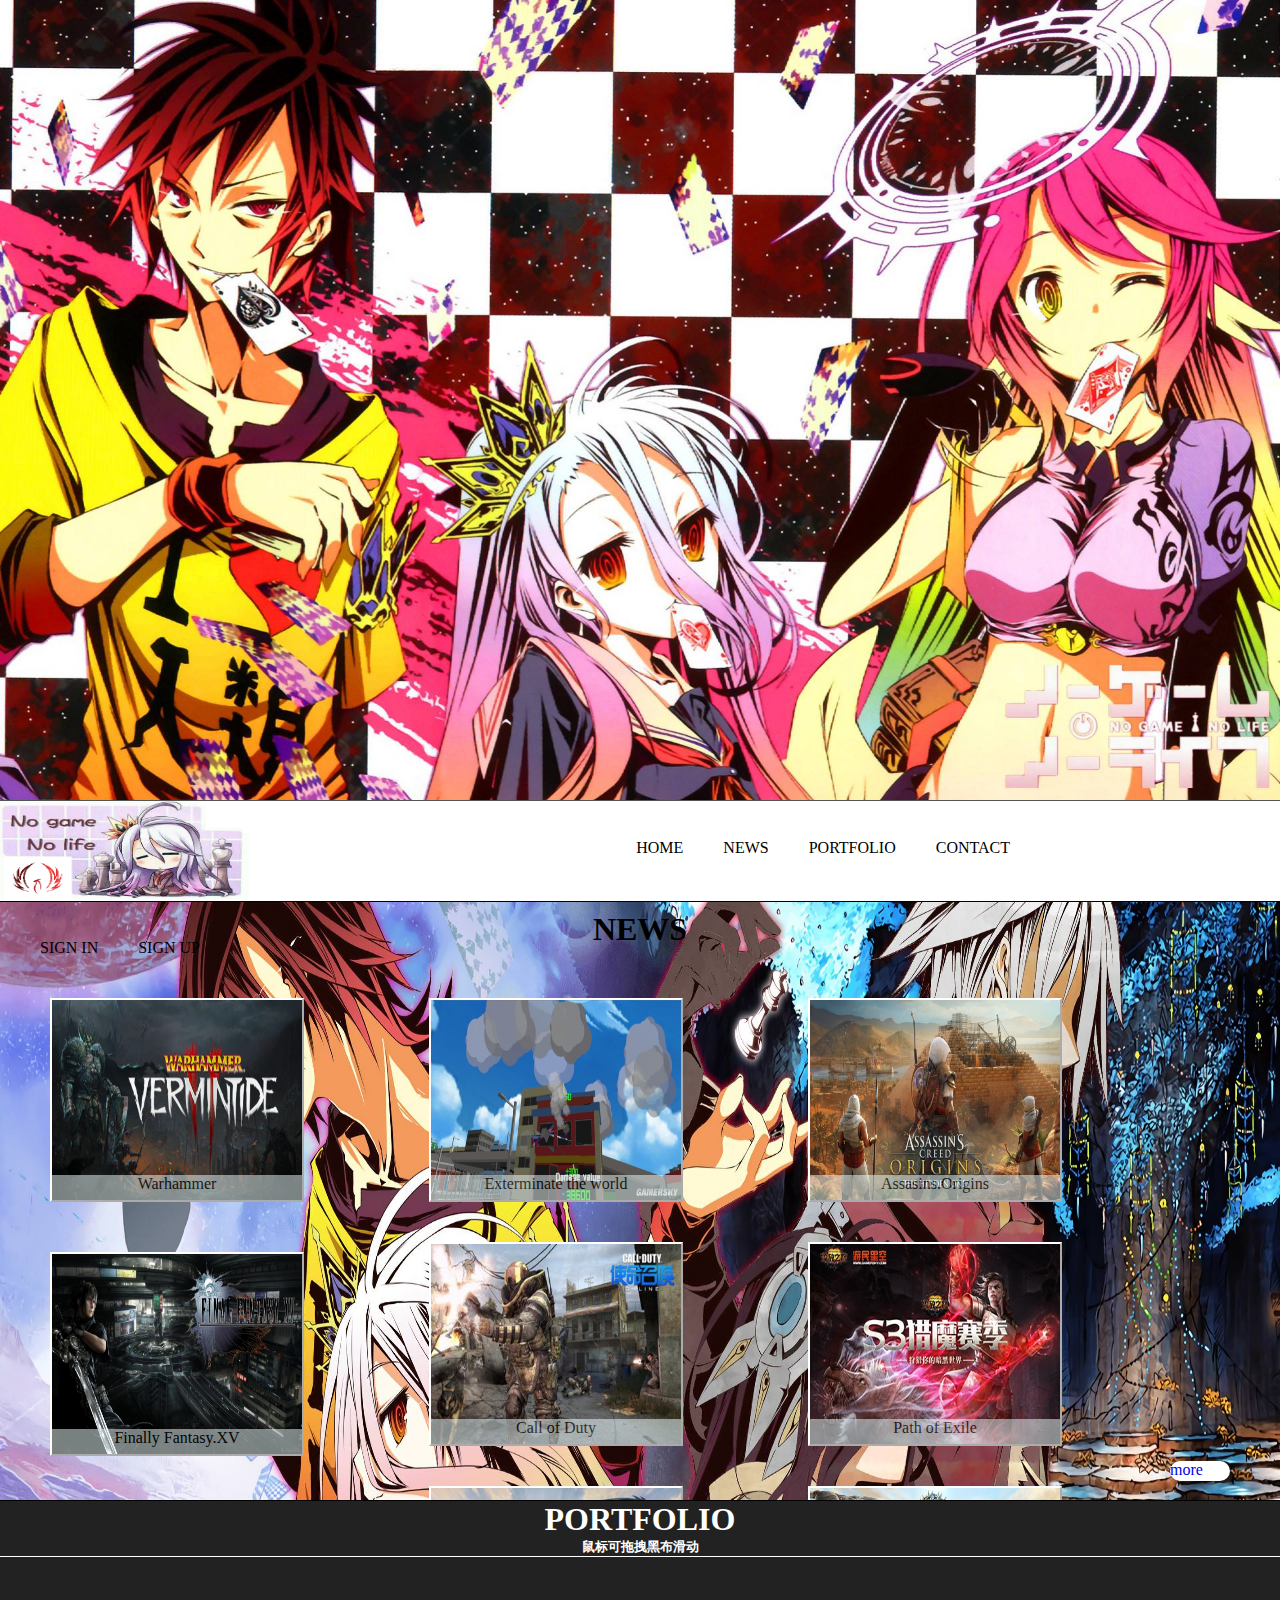
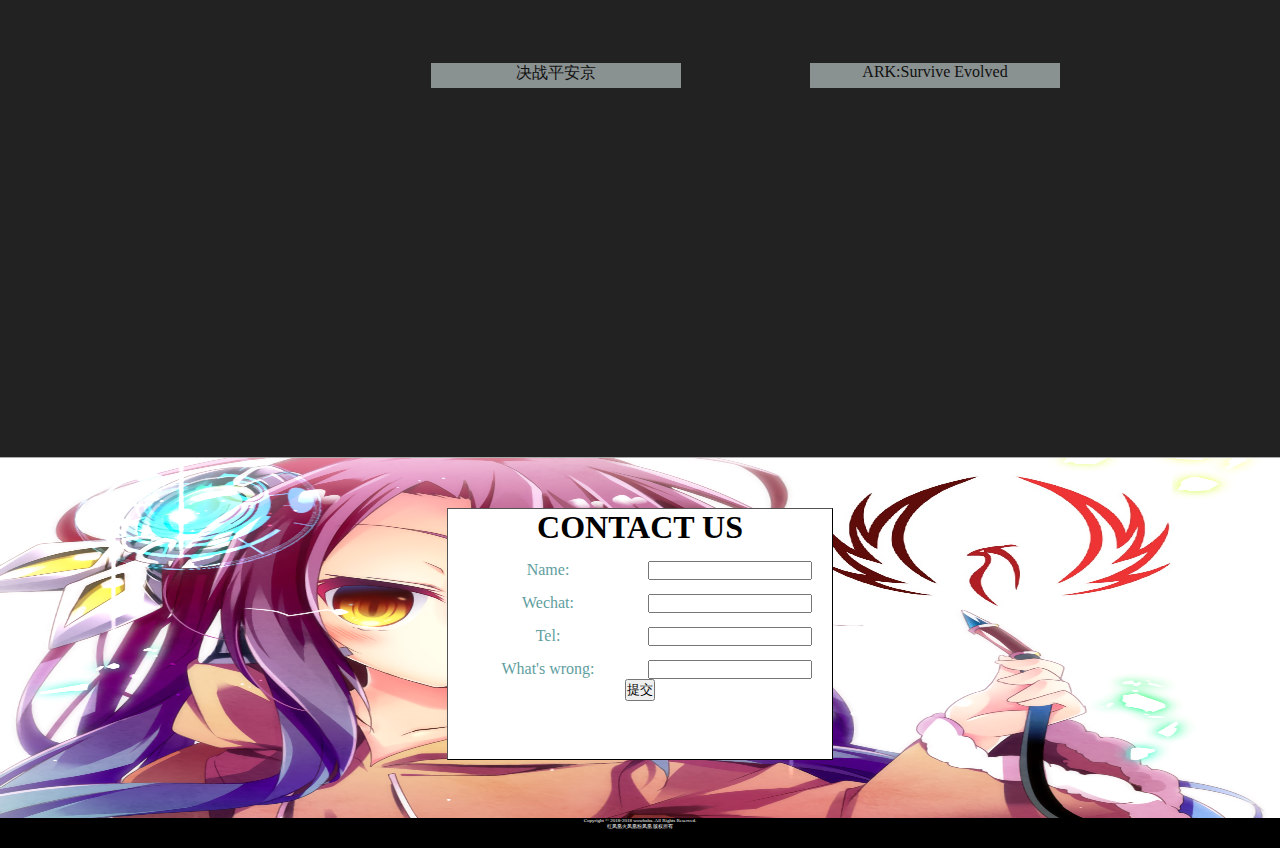
==== new 1(2).html @ fcfeee96 "change log" ====
<!doctype html>
<html>
<head>
	<meta charset="utf-8">
	<title>红凤凰火凤凰粉凤凰</title>
	<link rel="stylesheet" href="css/idangerous.swiper.css">
	
    <script src="jquery-3.3.1.min.js"></script>
<style>
	*{
		margin:0px;
		padding:0px;
	}

.swiper-container {
  width: 100%;
  height: 100%;
  color: #fff;
  background: #222;
  text-align: center;
		 border-top: 1px outset white;
 	border-bottom: 1px outset white;
}
.swiper-slide {
  height: 100%;
  opacity: 0.4;
  -webkit-transition: 300ms;
  -moz-transition: 300ms;
  -ms-transition: 300ms;
  -o-transition: 300ms;
  transition: 300ms;
  -webkit-transform: scale(0);
  -moz-transform: scale(0);
  -ms-transform: scale(0);
  -o-transform: scale(0);
  transform: scale(0);

}
.swiper-slide-visible {
  opacity: 0.5;
  -webkit-transform: scale(0.8);
  -moz-transform: scale(0.8);
  -ms-transform: scale(0.8);
  -o-transform: scale(0.8);
  transform: scale(0.8);
}
.swiper-slide-active {
  top: 0;

  -webkit-transform: scale(1);
  -moz-transform: scale(1);
  -ms-transform: scale(1);
  -o-transform: scale(1);
  transform: scale(1);
}
.slide1 {
  	-moz-background-size:100% 100%; 
	background-size:100% 100%;
	background-image:url(img/dnf.jpg);
}
.slide2 {
 	-moz-background-size:100% 100%; 
	background-size:100% 100%;
	background-image:url(img/battlegrounds.jpg);
}
.slide3 {
  	-moz-background-size:100% 100%; 
	background-size:100% 100%;
	background-image:url(img/wzry.jpg);
}
.slide4 {
  	-moz-background-size:100% 100%; 
	background-size:100% 100%;
	background-image:url(img/QQSpeed.jpg);
}
.slide5 {
  	-moz-background-size:100% 100%; 
	background-size:100% 100%;
	background-image:url(img/swxf.jpg);
}
.slide6{
	  	-moz-background-size:100% 100%; 
	background-size:100% 100%;
	background-image:url(img/lol.jpg);
}
.swiper-slide .title {
  font-style: italic;
  font-size: 42px;
  margin-top: 80px;
  margin-bottom: 0;
  line-height: 45px;
}
.title
{
	-moz-background-size:100% 100%; 
	background-size:100% 100%;
	background-image:url(dnf.jpg);

}
.pagination {
  position: absolute;
  z-index: 20;
  left: 0px;
  width: 100%;
  text-align: center;
  bottom: 5px;
}
.swiper-pagination-switch {
  display: inline-block;
  width: 10px;
  height: 10px;
  border-radius: 8px;
  background: #aaa;
  margin-right: 8px;
  cursor: pointer;
  -webkit-transition: 300ms;
  -moz-transition: 300ms;
  -ms-transition: 300ms;
  -o-transition: 300ms;
  transition: 300ms;
  opacity: 0;
  position: relative;
  top: -50px;
}
.swiper-visible-switch {
  opacity: 1;
  top: 0;
  background: #aaa;
}
.swiper-active-switch {
  background: #fff;
}
#logo{
	position:absolute; 
    border-top: 1px outset black;
 	border-bottom: 1px outset black;
	/*opacity: 0.8;*/
}
#news{
    height:700px;
    width:100%;
    float:left;
	background-image:url(img/gbimg3.jpg);
	background-size:100% 130%
}
	a{
		text-decoration:none;
	}
.boxon{
	margin-top:50px;
	margin-left:50px;
	margin-right:75px;
	border: 2px outset white;
	height:200px;
	width:250px;
	background-color: aqua;
	float:left;
	} 	
.boxdown{
	margin-top:40px;
	margin-left:50px;
	margin-right:75px;
	border: 2px outset white;
	height:200px;
	width:250px;
	background-color: aqua;
	float:left;
	}
#news1
	{
		background-size:100% 100%;
		background-image:url(img/warhammer.jpg);
		
	}
#news2
	{   
		background-size:100% 100%;
		background-image:url(img/mieshi.jpg);
	}
#news3
	{ 
		background-size:100% 100%;
		background-image:url(img/assassins.jpg);
	}	
#news4
	{   
		background-size:100% 100%;
		background-image:url(img/finallyfantasy15.jpg);
	}
#news5
	{    
		background-size:100% 100%;
		background-image:url(img/callofduty.jpg);
	}
#news6
	{  
		background-size:100% 100%;
		background-image:url(img/pathofexile.jpg);
	}
#news7
	{  
		background-size:100% 100%;
		background-image:url(img/paj.jpg);
	}
#news8
	{   
		background-size:100% 100%;
		background-image:url(img/ark.jpg);
	}
#inner{
		margin-top: 175px;
	    opacity: 0.5;
	  	width: 100%;
		height:25px;
	    background-color:azure;
	    text-align: center; 
	}
#more{
	background-color:white;
	float:right;
	height:20px;
	width:60px;
	margin-top:15px;
	margin-right:50px;
	border-radius: 10px;
	}
#portfolio
	{
		background-color:#222;
		border-top: 1px ridge black;
	}
#contactframe{
		float:left;
	    height:360px;
	    width:100%;
    	background-image: url(img/contactbgimg.png);
	    background-repeat:round;
	}	
	
	
#contact{
			 border: 1px outset black;
		margin:50px auto 0 auto;
	}

</style>	
</head>

<body>
<div id="home" style="width:100%;height:800px;background-color:white;">
  <img id="homebg" src="img/timg.jpg" style="width:100%;height:800px;" onclick="demo()">
</div>
<div id="logo" style="width:100%;height:100px;background-color:white;">
  <img src="img/logo.png"/ style="width:250px;height:100px;float:left;" >
<div id="navigation" style="width:800px;height:100px;float:left;">
    <br>	<ul class="nav" style="margin:20px">
		<li style="float:right;display:inline;"><a class="smoothScroll" href="#contact" style="color:black;margin:20px">CONTACT</a></li>
		<li style="float:right;display:inline;"><a class="smoothScroll" href="#portfolio" style="color:black;margin:20px">PORTFOLIO</a></li>
		<li style="float:right;display:inline;"><a class="smoothScroll" href="#news" style="color:black;margin:20px">NEWS</a></li>
		<li style="float:right;display:inline;"><a class="smoothScroll" href="#homebg" style="color:black;margin:20px">HOME</a></li>
	</ul>
</div>
<div id="loading" style="width:400px;height:100px;float:left;">
	<br><ul class="sign" style="margin:20px">
		<li style="float:left;display:inline;"><a href="https://htmlpreview.github.io/?https://github.com/932837293/jd/blob/master/登录页面.html" style="color:black;margin:20px">SIGN IN</a></li>
		<li style="float:left;display:inline;"><a href="https://htmlpreview.github.io/?https://github.com/932837293/jd/blob/master/注册页面.html" style="color:black;margin:20px">SIGN UP</a></li>
	</ul>
</div>
</div>
<div id="news">
	<h1 style="color:black;text-align: center"><br><br><br>NEWS</h1>
	<a href="http://www.gamersky.com/news/201704/886842.shtml" target="_blank"><div id="news1" class="boxon"><div id="inner"><p style="color:black">Warhammer</p></div></div></a>
	<a href="http://www.gamersky.com/news/201803/1024629.shtml" target="_blank"><div id="news2" class="boxon"><div id="inner"><p style="color:black">Exterminate the world</p></div></div></a>
	<a href="http://www.gamersky.com/z/acorigins/" target="_blank"><div id="news3" class="boxon"><div id="inner"><p style="color:black">Assasins.Origins</p></div></div></a>
	<a href="http://www.gamersky.com/z/ff15/" target="_blank"><div id="news4" class="boxon"><div id="inner"><p style="color:black">Finally Fantasy.XV</p></div></div></a>
	<a href="http://codol.gamersky.com/" target="_blank"><div id="news5" class="boxdown"><div id="inner"><p style="color:black">Call of Duty</p></div></div></a>
	<a href="http://ol.gamersky.com/z/poe/" target="_blank"><div id="news6" class="boxdown"><div id="inner"><p style="color:black">Path of Exile</p></div></div></a>
	<a href="http://shouyou.gamersky.com/z/paj/" target="_blank"><div id="news7" class="boxdown"><div id="inner"><p style="color:black">决战平安京</p></div></div></a>
	<a href="http://www.gamersky.com/z/ark/" target="_blank"><div id="news8" class="boxdown"><div id="inner"><p style="color:black">ARK:Survive Evolved</p></div></div></a>
	<div id="more" onmouseover="moretag()"><a href="http://www.gamersky.com/" target="_blank">more</a></div>
</div>
<div id="portfolio" style="width:100%;height:500px;float:left;text-align: center">
	<h1 style="color:white">PORTFOLIO<h5 style="color:white;text-align: center">鼠标可拖拽黑布滑动</h5></h1>
	<div class="swiper-container">
      <div class="swiper-wrapper">
        <div class="swiper-slide slide1">
          <div class="title"></div>
        </div>
        <div class="swiper-slide slide2">
          <div class="title"></div>
        </div>
        <div class="swiper-slide slide3">
          <div class="title"></div>
        </div>
        <div class="swiper-slide slide4">
          <div class="title"></div>
        </div>
        <div class="swiper-slide slide5">
          <div class="title"></div>
        </div>
        <div class="swiper-slide slide6">
          <div class="title"></div>
        </div>
      </div>
    </div>
<div id="contactframe">  
    <div id="contact" style="width:30%;height:250px;background-color:white;">
	<h1 style="color:black;text-align: center">CONTACT US</h1>
	<div id="one" style="width:100%;hight:100px;margin-top: 15px"><p style="width:200px;float:left;color:cadetblue">Name:</p><input type="text" style="float:left;width:160px;"></div><br>
	<div id="two" style="width:100%;hight:100px;margin-top: 15px"><p style="width:200px;float:left;color:cadetblue">Wechat:</p><input type="text" style="width:160px;float:left;"></div>
	<br>
	<div id="three" style="width:100%;hight:100px;margin-top: 15px"><p style="width:200px;float:left;color:cadetblue">Tel:</p><input type="text" style="width:160px;float:left;"></div><br>
	<div id="four" style="width:100%;hight:100px;margin-top: 15px"><p style="width:200px;float:left;color:cadetblue">What's wrong:</p><input type="text" style="width:160px;float:left;"></div>
	<div id="five" style="width:100%;hight:100px;margin-top: 15px"><button type="submit" onclick="submit()">提交</button></div>
    </div>
 </div>
    
 <div id="footer" style="width:100%;height:30px;background-color:black;float:left;color:white;">
 	<p style="text-align: center;font-size:5px">
 		Copyright © 2018-2018 wowhaha. All Rights Reserved.
        <br>红凤凰火凤凰粉凤凰 版权所有
 	</p>
 </div>
  <script src="js/idangerous.swiper.min.js"></script>
  <script language="javascript">
     /*
     window.onscroll=function(e){
         var e=e||window.event;
         var scrolltop=document.documentElement.scrollTop||doucument.body.scrollTop;
         var box=document.getElementById('logo');
         box.style.top=(scrolltop)+'px';
        
     }*/
   $(function(){
        window.onscroll=function(){
            var scrolltop=document.documentElement.scrollTop||doucument.body.scrollTop;
            if(scrolltop>=798)
                        $("#logo").css("position","absolute").css("top",scrolltop);
            else 
                        $("#logo").css("position","absolute").css("top",798);
        }
    })        
  </script>
  <script>
  var mySwiper = new Swiper('.swiper-container',{
    pagination: '.pagination',
    paginationClickable: true,
    centeredSlides: true,
    slidesPerView: 3,
    watchActiveIndex: true
  })

  function demo(){
  	document.getElementById("homebg").src="img/logo.png";
  } 

  function submit(){
	  alert("We will take sometime to chat with you!")
  }
 
/*window.onload=function(){
            
	var moretag = document.getElementById("more");
	moretag.onmouseover = function(){
		moretag.style.backgound-color="black";
		moretag.style.color="white";
	}
    }   */
  
  </script>
</body>
</html>
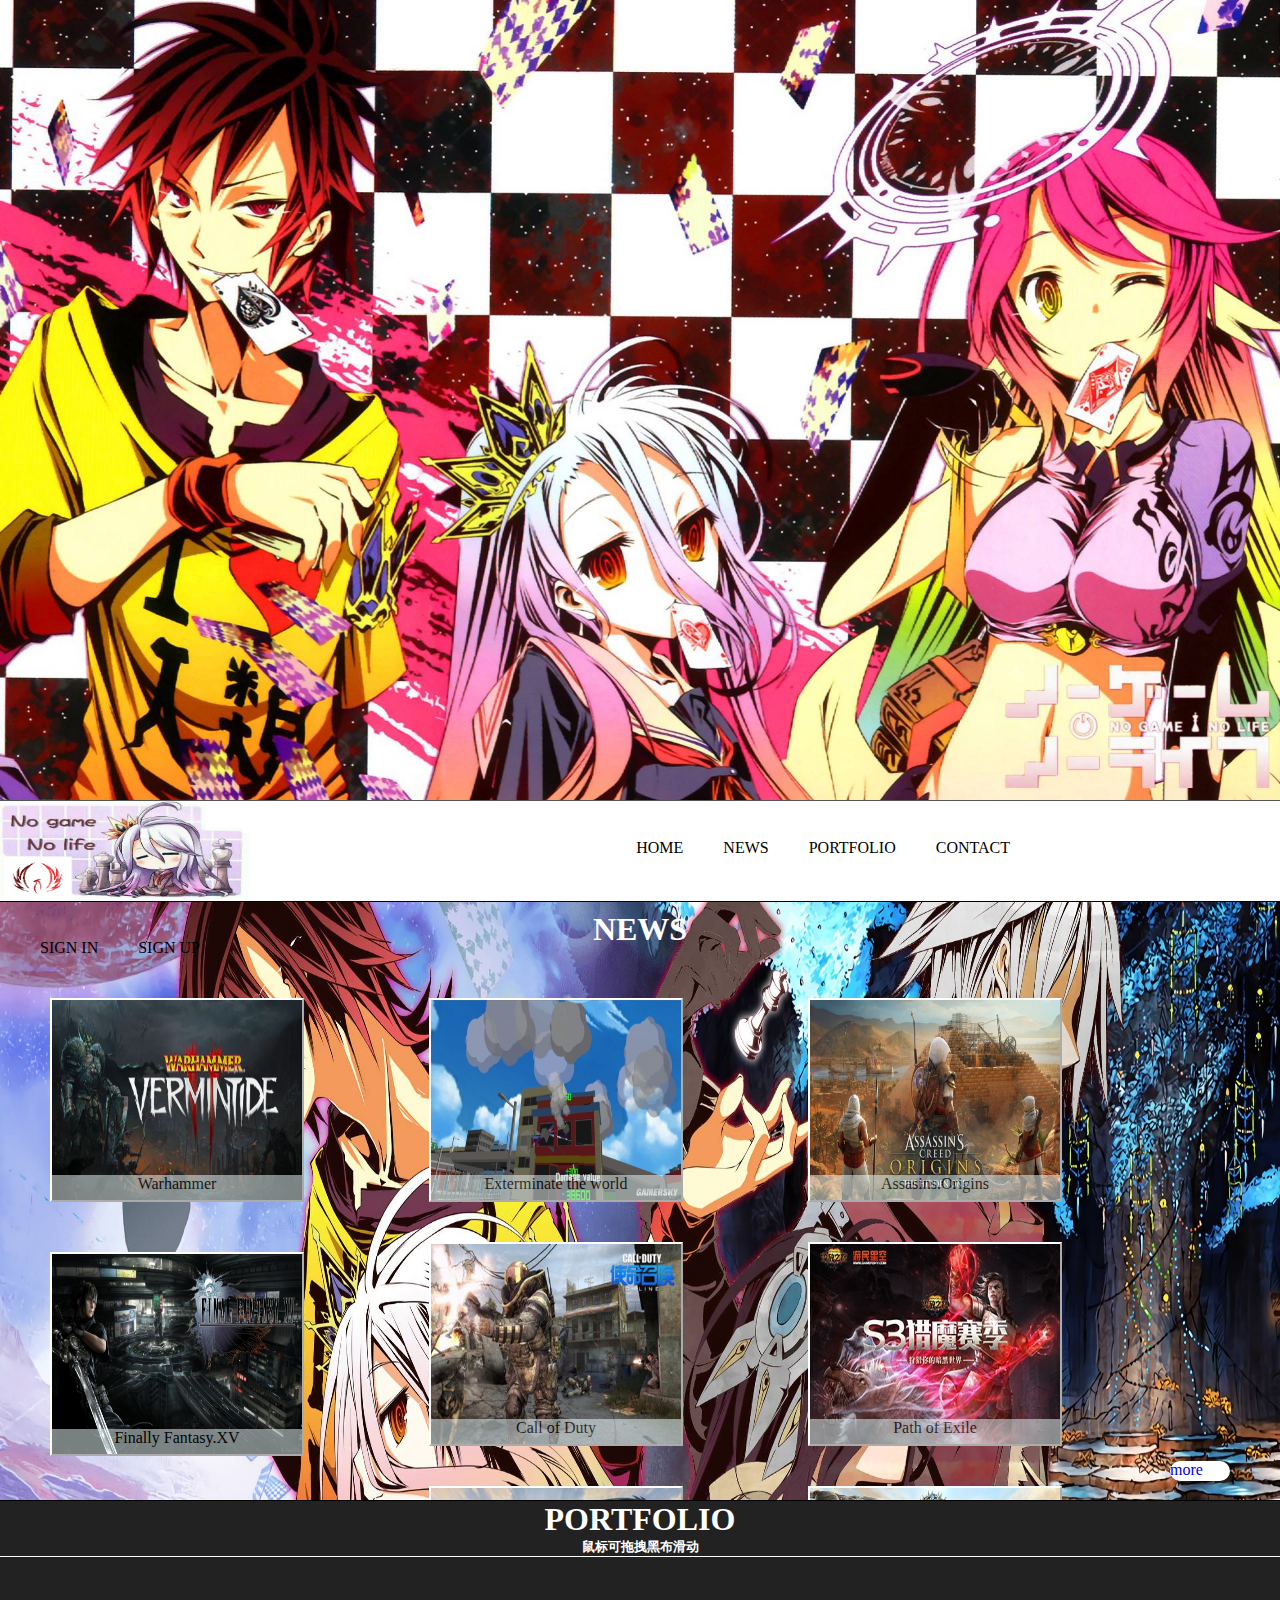
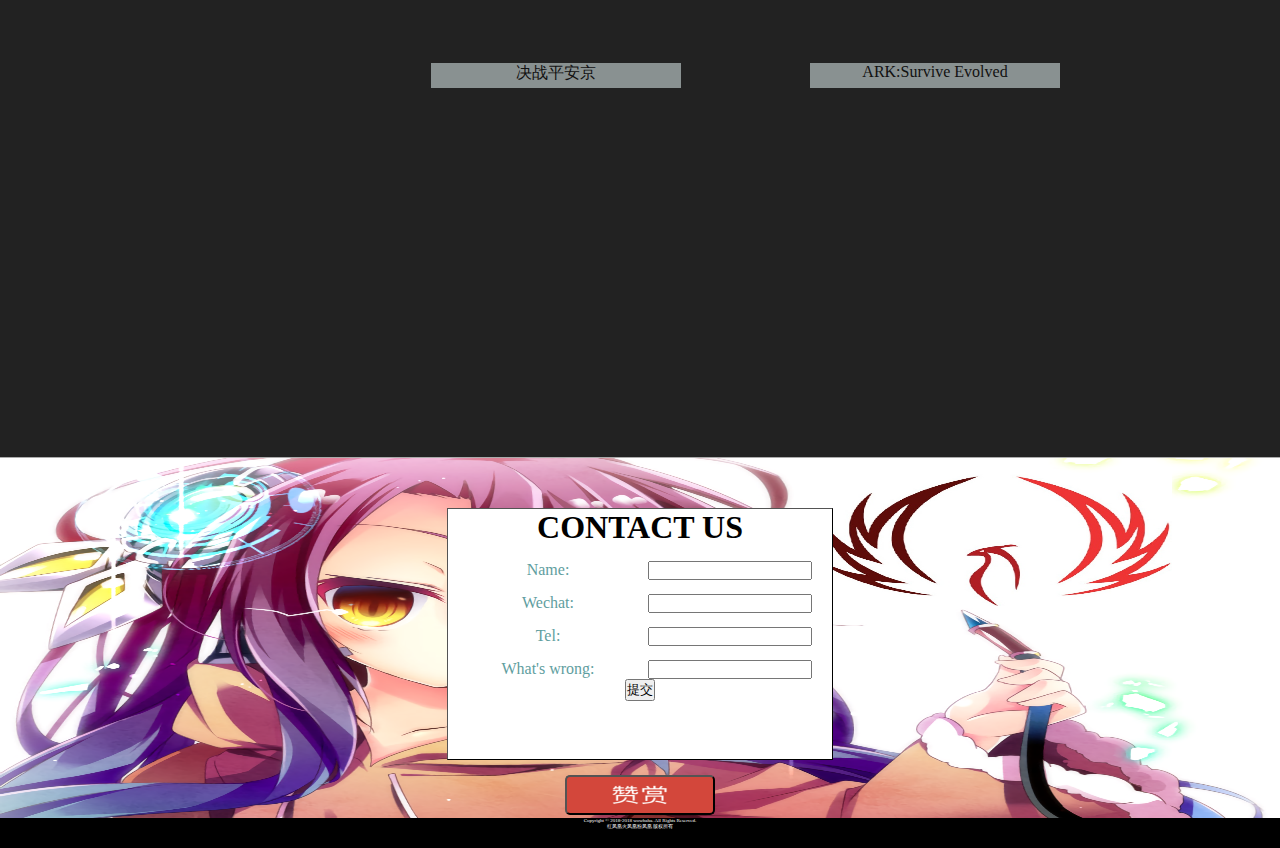
==== commit ee9f3040: "change log" ====
--- a/new 1(2).html
+++ b/new 1(2).html
@@ -94,7 +94,7 @@
 {
 	-moz-background-size:100% 100%; 
 	background-size:100% 100%;
-	background-image:url(dnf.jpg);
+	background-image:url(img/dnf.jpg);
 
 }
 .pagination {
@@ -242,7 +242,14 @@
 			 border: 1px outset black;
 		margin:50px auto 0 auto;
 	}
-
+#dashangbutton{
+	margin-top:15px;
+		width:150px;
+	 	height:40px;
+		background-image: url(img/dashangbgimg.png);
+	background-size: 100% 100%;
+	    border-radius: 5px;
+	}
 </style>	
 </head>
 
@@ -268,7 +275,7 @@
 </div>
 </div>
 <div id="news">
-	<h1 style="color:black;text-align: center"><br><br><br>NEWS</h1>
+	<h1 style="color:white;text-align: center"><br><br><br>NEWS</h1>
 	<a href="http://www.gamersky.com/news/201704/886842.shtml" target="_blank"><div id="news1" class="boxon"><div id="inner"><p style="color:black">Warhammer</p></div></div></a>
 	<a href="http://www.gamersky.com/news/201803/1024629.shtml" target="_blank"><div id="news2" class="boxon"><div id="inner"><p style="color:black">Exterminate the world</p></div></div></a>
 	<a href="http://www.gamersky.com/z/acorigins/" target="_blank"><div id="news3" class="boxon"><div id="inner"><p style="color:black">Assasins.Origins</p></div></div></a>
@@ -309,10 +316,11 @@
 	<div id="one" style="width:100%;hight:100px;margin-top: 15px"><p style="width:200px;float:left;color:cadetblue">Name:</p><input type="text" style="float:left;width:160px;"></div><br>
 	<div id="two" style="width:100%;hight:100px;margin-top: 15px"><p style="width:200px;float:left;color:cadetblue">Wechat:</p><input type="text" style="width:160px;float:left;"></div>
 	<br>
-	<div id="three" style="width:100%;hight:100px;margin-top: 15px"><p style="width:200px;float:left;color:cadetblue">Tel:</p><input type="text" style="width:160px;float:left;"></div><br>
+	<div id="three" style="width:100%;hight:100px;margin-top: 15px"><p style="width:200px;float:left;color:cadetblue">Tel:</p><input id="submittel" type="text" style="width:160px;float:left;"></div><br>
 	<div id="four" style="width:100%;hight:100px;margin-top: 15px"><p style="width:200px;float:left;color:cadetblue">What's wrong:</p><input type="text" style="width:160px;float:left;"></div>
-	<div id="five" style="width:100%;hight:100px;margin-top: 15px"><button type="submit" onclick="submit()">提交</button></div>
+	<div id="five" style="width:100%;hight:100px;margin-top: 15px"><button id="submitbut" type="submit" onclick="submit()">提交</button></div>
     </div>
+    <div id="dashang"><a href="erweima.html"><button id="dashangbutton" type="button"></button></a></div>
  </div>
     
  <div id="footer" style="width:100%;height:30px;background-color:black;float:left;color:white;">
@@ -355,9 +363,18 @@
   } 
 
   function submit(){
-	  alert("We will take sometime to chat with you!")
+	  var value = document.getElementById("submittel").value;
+	 if (value == '' || value == undefined || value == null)
+	   		{
+		  alert("Please enter you Tel!");
+			location.reload();	
+	   		}
+	  else {
+		  alert("We will take sometimes to contact with you!")
+		  location.reload();	
+	  } 
   }
- 
+  
 /*window.onload=function(){
             
 	var moretag = document.getElementById("more");
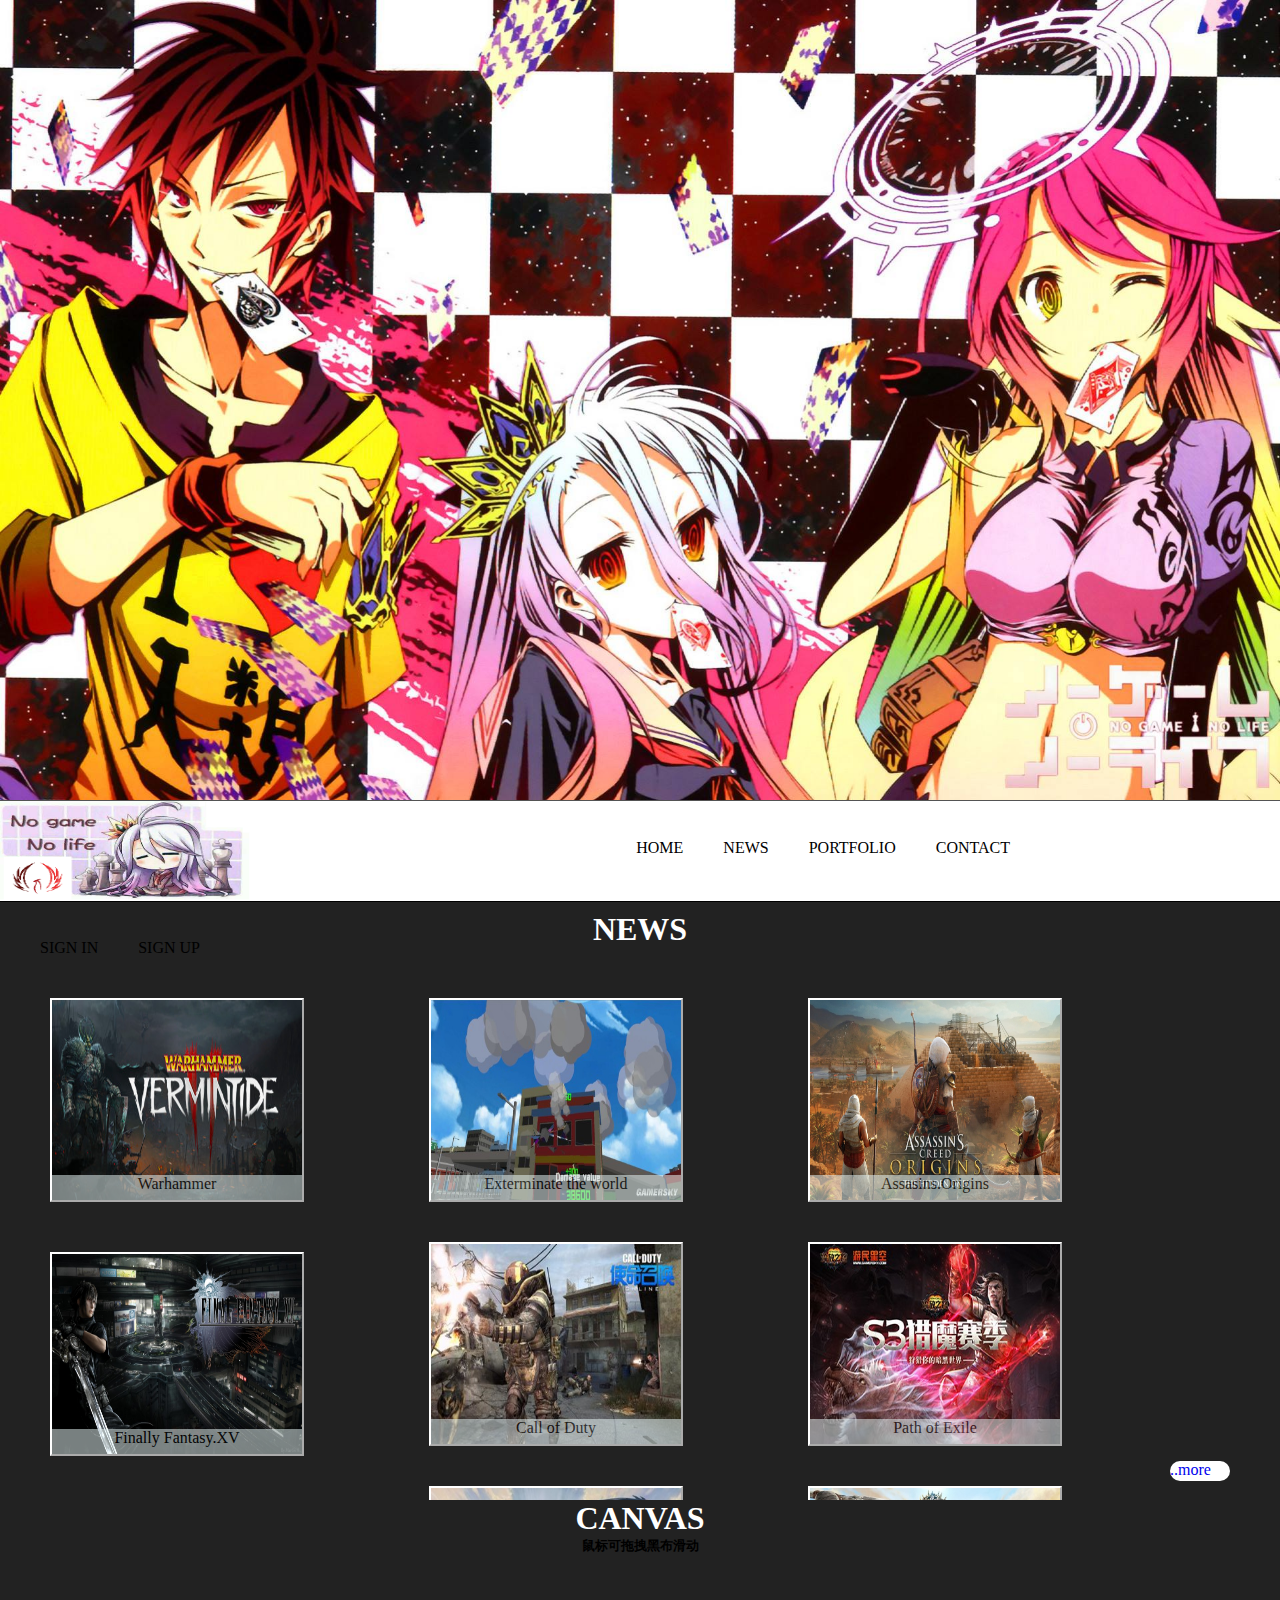
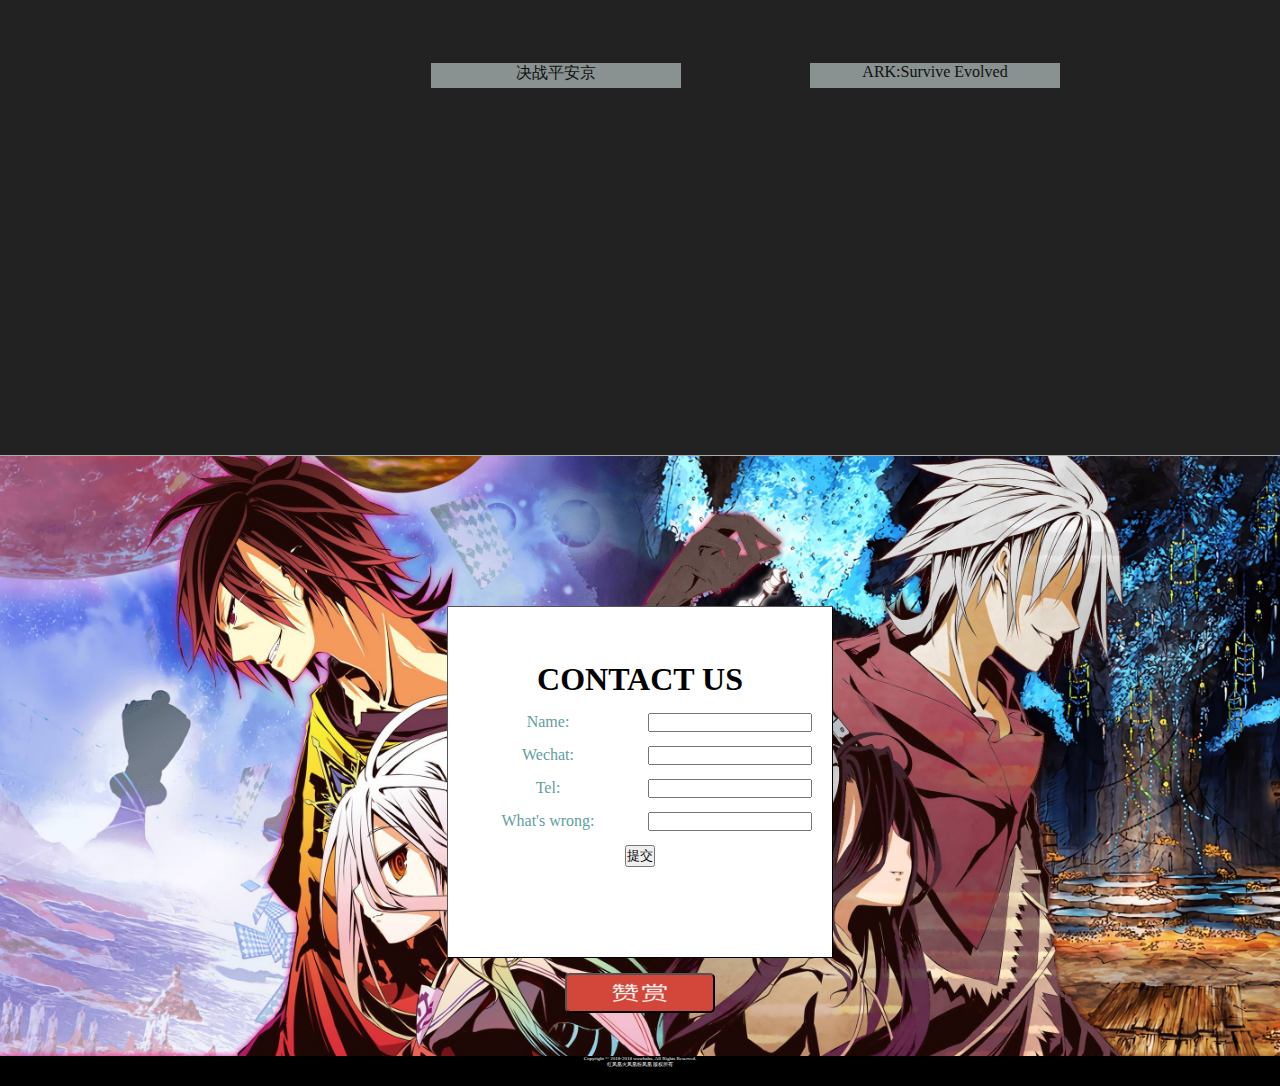
==== commit 4e79e50b: "change log" ====
--- a/new 1(2).html
+++ b/new 1(2).html
@@ -18,7 +18,7 @@
   color: #fff;
   background: #222;
   text-align: center;
-		 border-top: 1px outset white;
+		 border-top: 0px outset white;
  	border-bottom: 1px outset white;
 }
 .swiper-slide {
@@ -140,8 +140,9 @@
     height:700px;
     width:100%;
     float:left;
-	background-image:url(img/gbimg3.jpg);
-	background-size:100% 130%
+	/*background-image:url(img/newsbgimg1.jpg);*/
+	background-color: #222;
+	background-size:100% 100%
 }
 	a{
 		text-decoration:none;
@@ -227,20 +228,20 @@
 #portfolio
 	{
 		background-color:#222;
-		border-top: 1px ridge black;
+		border-top: 0px ridge black;
 	}
 #contactframe{
 		float:left;
-	    height:360px;
+	    height:600px;
 	    width:100%;
-    	background-image: url(img/contactbgimg.png);
+    	background-image: url(img/gbimg3.jpg);
 	    background-repeat:round;
 	}	
 	
 	
 #contact{
 			 border: 1px outset black;
-		margin:50px auto 0 auto;
+		margin:150px auto 0 auto;
 	}
 #dashangbutton{
 	margin-top:15px;
@@ -284,10 +285,10 @@
 	<a href="http://ol.gamersky.com/z/poe/" target="_blank"><div id="news6" class="boxdown"><div id="inner"><p style="color:black">Path of Exile</p></div></div></a>
 	<a href="http://shouyou.gamersky.com/z/paj/" target="_blank"><div id="news7" class="boxdown"><div id="inner"><p style="color:black">决战平安京</p></div></div></a>
 	<a href="http://www.gamersky.com/z/ark/" target="_blank"><div id="news8" class="boxdown"><div id="inner"><p style="color:black">ARK:Survive Evolved</p></div></div></a>
-	<div id="more" onmouseover="moretag()"><a href="http://www.gamersky.com/" target="_blank">more</a></div>
+	<div id="more" onmouseover="moretag()"><a href="http://www.gamersky.com/" target="_blank">..more</a></div>
 </div>
 <div id="portfolio" style="width:100%;height:500px;float:left;text-align: center">
-	<h1 style="color:white">PORTFOLIO<h5 style="color:white;text-align: center">鼠标可拖拽黑布滑动</h5></h1>
+	<h1 style="color:white">CANVAS<h5 style="color:black;text-align: center">鼠标可拖拽黑布滑动</h5></h1>
 	<div class="swiper-container">
       <div class="swiper-wrapper">
         <div class="swiper-slide slide1">
@@ -311,14 +312,14 @@
       </div>
     </div>
 <div id="contactframe">  
-    <div id="contact" style="width:30%;height:250px;background-color:white;">
+    <div id="contact" style="width:30%;height:350px;background-color:white;"><br><br><br>
 	<h1 style="color:black;text-align: center">CONTACT US</h1>
 	<div id="one" style="width:100%;hight:100px;margin-top: 15px"><p style="width:200px;float:left;color:cadetblue">Name:</p><input type="text" style="float:left;width:160px;"></div><br>
 	<div id="two" style="width:100%;hight:100px;margin-top: 15px"><p style="width:200px;float:left;color:cadetblue">Wechat:</p><input type="text" style="width:160px;float:left;"></div>
 	<br>
 	<div id="three" style="width:100%;hight:100px;margin-top: 15px"><p style="width:200px;float:left;color:cadetblue">Tel:</p><input id="submittel" type="text" style="width:160px;float:left;"></div><br>
 	<div id="four" style="width:100%;hight:100px;margin-top: 15px"><p style="width:200px;float:left;color:cadetblue">What's wrong:</p><input type="text" style="width:160px;float:left;"></div>
-	<div id="five" style="width:100%;hight:100px;margin-top: 15px"><button id="submitbut" type="submit" onclick="submit()">提交</button></div>
+	<br><div id="five" style="width:100%;hight:100px;margin-top: 15px"><button id="submitbut" type="submit" onclick="submit()">提交</button></div>
     </div>
     <div id="dashang"><a href="erweima.html"><button id="dashangbutton" type="button"></button></a></div>
  </div>
@@ -359,7 +360,7 @@
   })
 
   function demo(){
-  	document.getElementById("homebg").src="img/logo.png";
+  	document.getElementById("homebg").src="img/contactbgimg.png";
   } 
 
   function submit(){
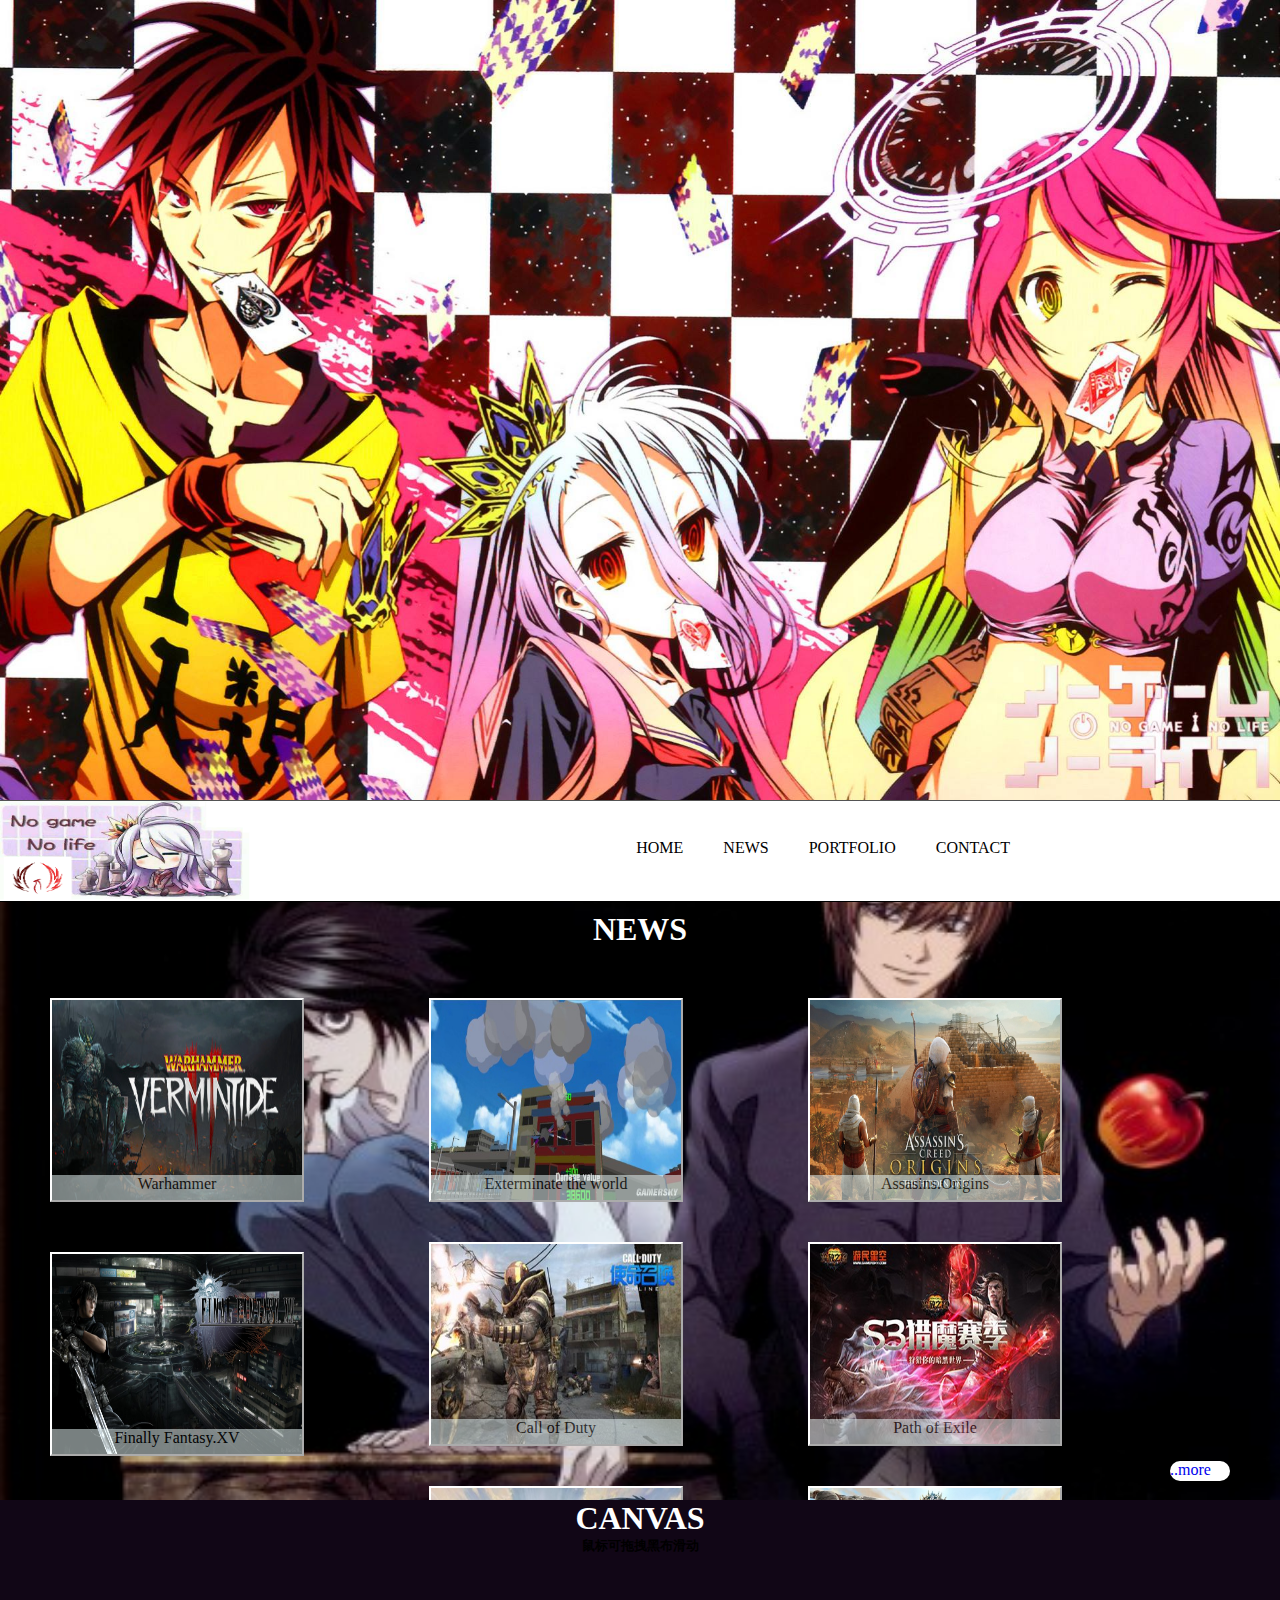
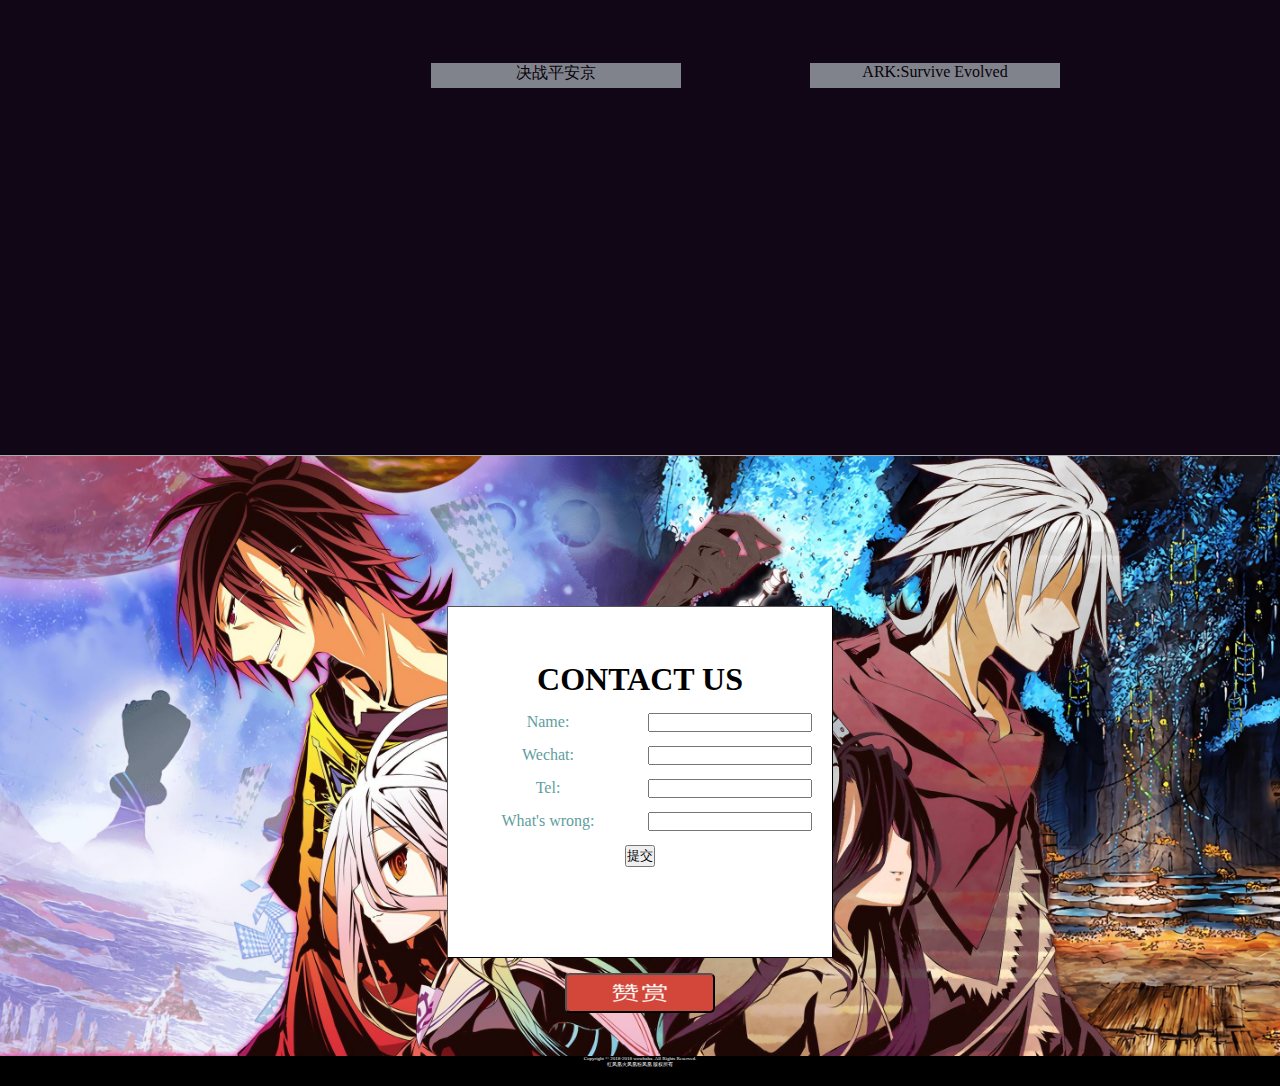
==== commit eccd32b0: "change log" ====
--- a/new 1(2).html
+++ b/new 1(2).html
@@ -16,7 +16,7 @@
   width: 100%;
   height: 100%;
   color: #fff;
-  background: #222;
+  background: rgba(17,6,22,1);
   text-align: center;
 		 border-top: 0px outset white;
  	border-bottom: 1px outset white;
@@ -140,7 +140,7 @@
     height:700px;
     width:100%;
     float:left;
-	/*background-image:url(img/newsbgimg1.jpg);*/
+	background-image:url(img/newsbgimg1.jpg);
 	background-color: #222;
 	background-size:100% 100%
 }
@@ -227,7 +227,7 @@
 	}
 #portfolio
 	{
-		background-color:#222;
+		background-color:rgba(17,6,22,1);
 		border-top: 0px ridge black;
 	}
 #contactframe{
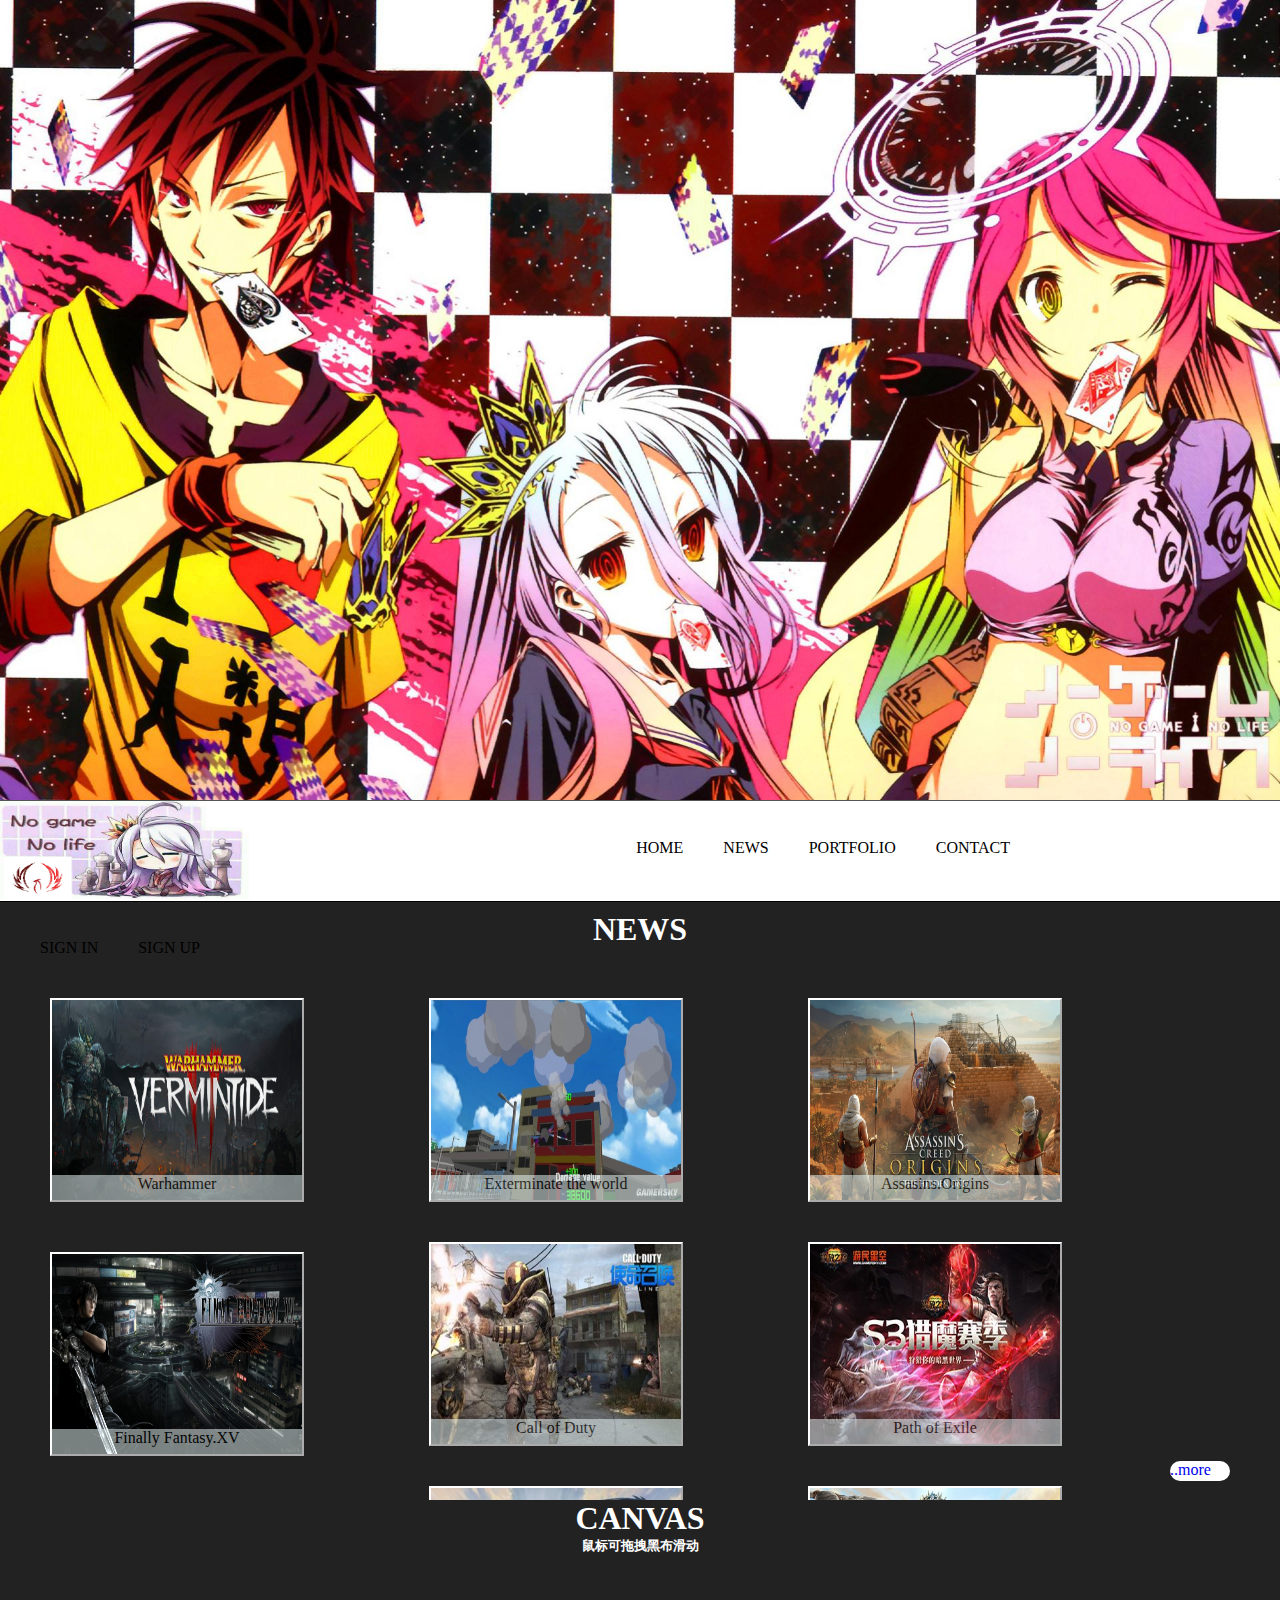
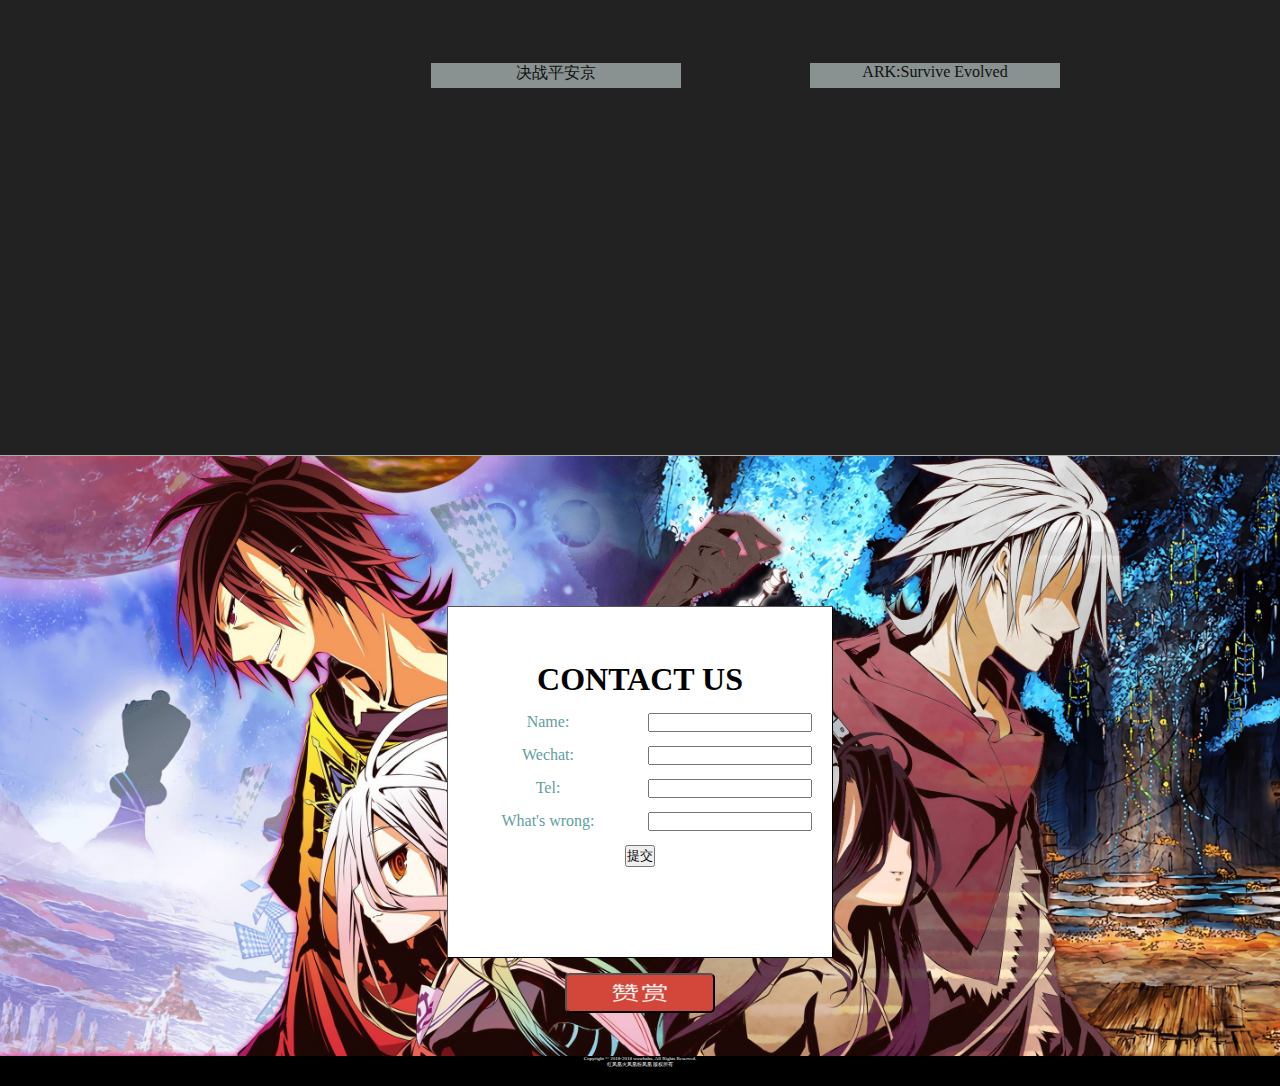
==== commit dbc0a377: "change log" ====
--- a/new 1(2).html
+++ b/new 1(2).html
@@ -16,7 +16,7 @@
   width: 100%;
   height: 100%;
   color: #fff;
-  background: rgba(17,6,22,1);
+  background: #222;
   text-align: center;
 		 border-top: 0px outset white;
  	border-bottom: 1px outset white;
@@ -140,7 +140,7 @@
     height:700px;
     width:100%;
     float:left;
-	background-image:url(img/newsbgimg1.jpg);
+	/*background-image:url(img/newsbgimg1.jpg);*/
 	background-color: #222;
 	background-size:100% 100%
 }
@@ -227,7 +227,7 @@
 	}
 #portfolio
 	{
-		background-color:rgba(17,6,22,1);
+		background-color:#222;
 		border-top: 0px ridge black;
 	}
 #contactframe{
@@ -288,7 +288,7 @@
 	<div id="more" onmouseover="moretag()"><a href="http://www.gamersky.com/" target="_blank">..more</a></div>
 </div>
 <div id="portfolio" style="width:100%;height:500px;float:left;text-align: center">
-	<h1 style="color:white">CANVAS<h5 style="color:black;text-align: center">鼠标可拖拽黑布滑动</h5></h1>
+	<h1 style="color:white">CANVAS<h5 style="color:white;text-align: center">鼠标可拖拽黑布滑动</h5></h1>
 	<div class="swiper-container">
       <div class="swiper-wrapper">
         <div class="swiper-slide slide1">
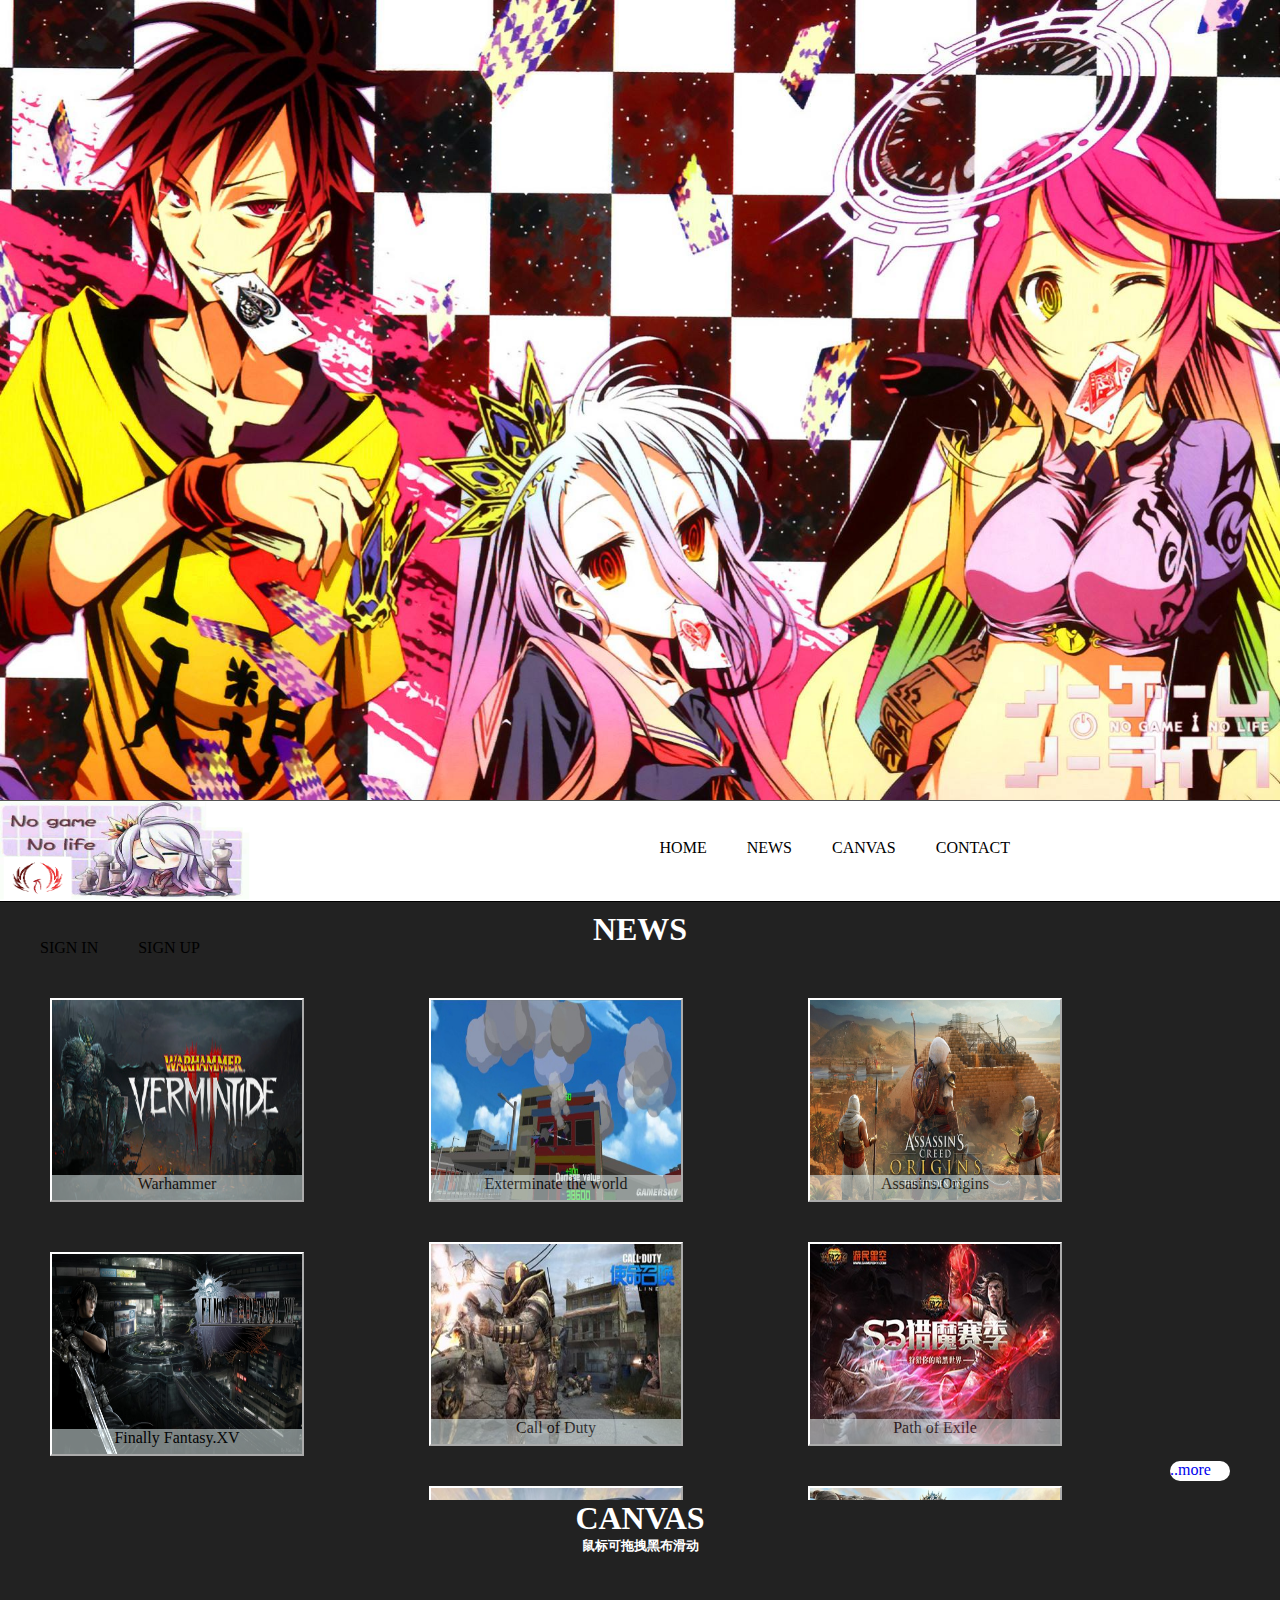
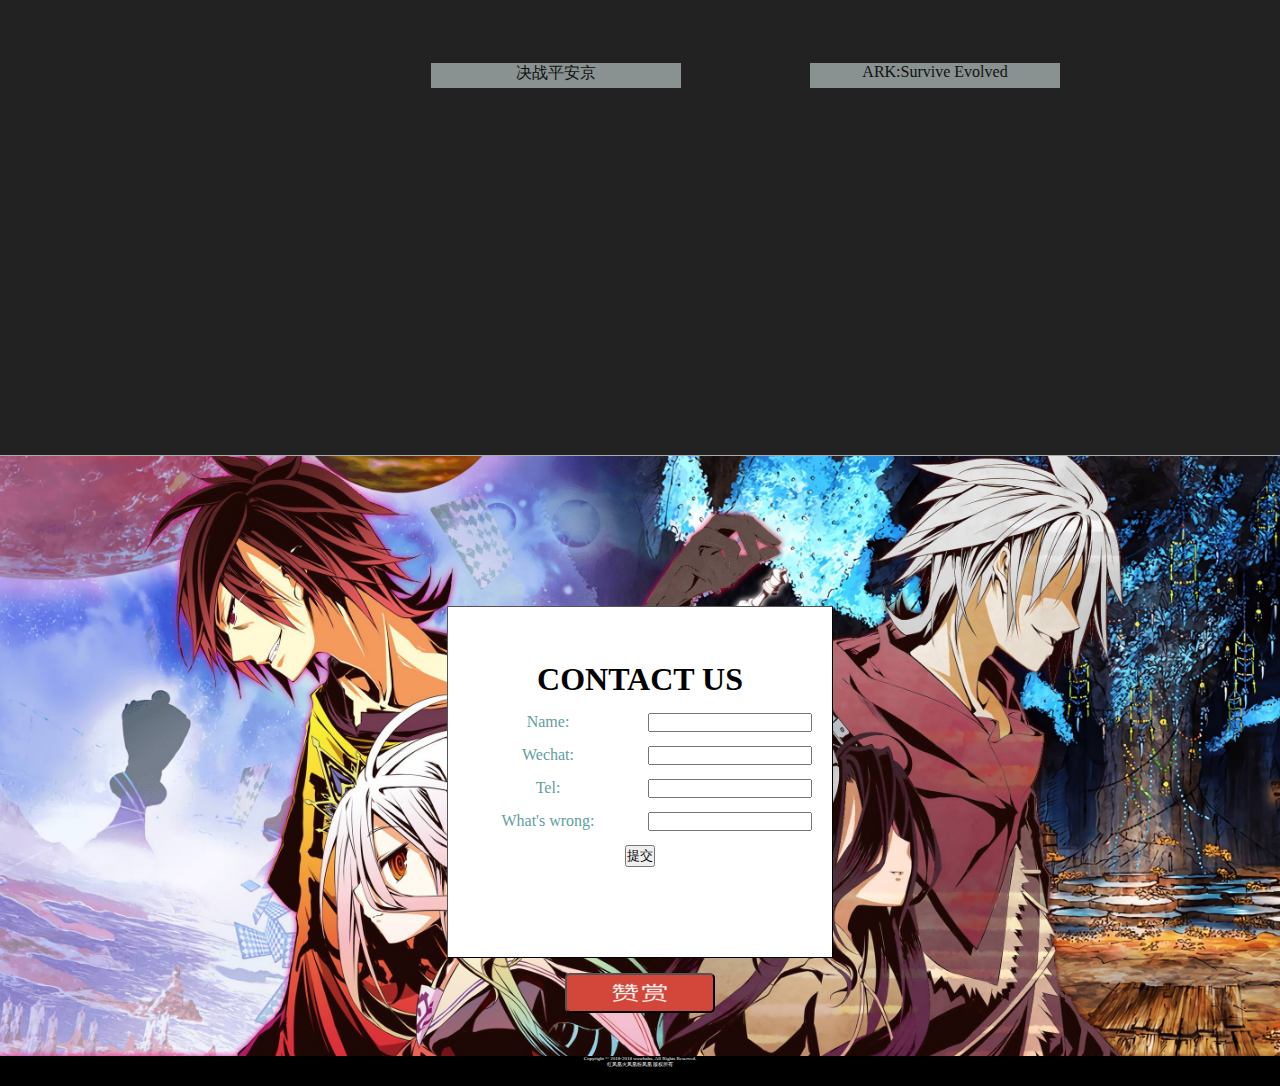
==== commit 67d54d30: "change log" ====
--- a/new 1(2).html
+++ b/new 1(2).html
@@ -263,7 +263,7 @@
 <div id="navigation" style="width:800px;height:100px;float:left;">
     <br>	<ul class="nav" style="margin:20px">
 		<li style="float:right;display:inline;"><a class="smoothScroll" href="#contact" style="color:black;margin:20px">CONTACT</a></li>
-		<li style="float:right;display:inline;"><a class="smoothScroll" href="#portfolio" style="color:black;margin:20px">PORTFOLIO</a></li>
+		<li style="float:right;display:inline;"><a class="smoothScroll" href="#portfolio" style="color:black;margin:20px">CANVAS</a></li>
 		<li style="float:right;display:inline;"><a class="smoothScroll" href="#news" style="color:black;margin:20px">NEWS</a></li>
 		<li style="float:right;display:inline;"><a class="smoothScroll" href="#homebg" style="color:black;margin:20px">HOME</a></li>
 	</ul>
